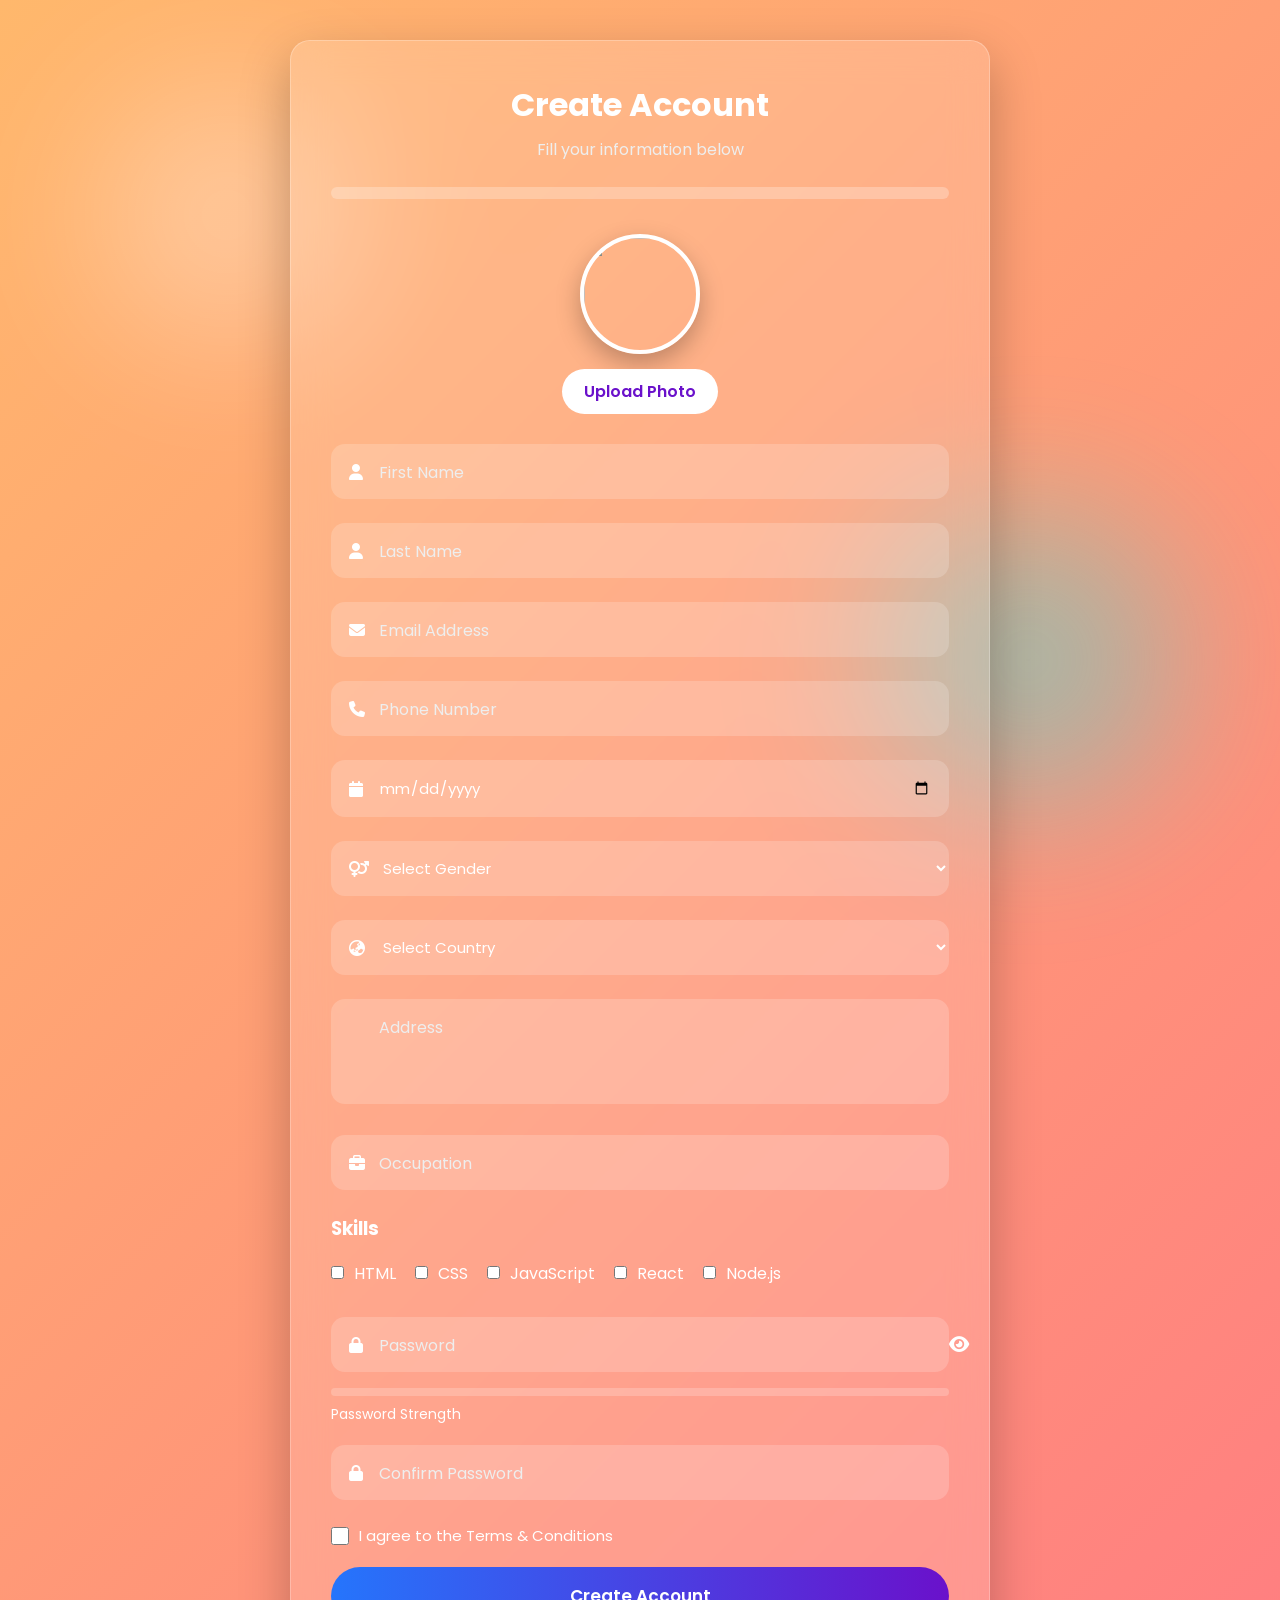
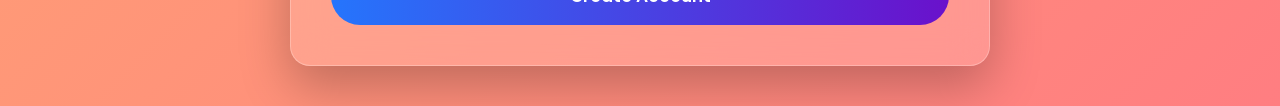
==== index.html @ e1273168 "Rename form.html to index.html" ====
<!DOCTYPE html>
<html lang="en">
<head>
    <meta charset="UTF-8">
    <meta name="viewport" content="width=device-width, initial-scale=1.0">
    <title>Interactive Registration Form</title>

    <link rel="stylesheet" href="form.css">

    <!-- Google Font -->
    <link href="https://fonts.googleapis.com/css2?family=Poppins:wght@300;400;500;600;700&display=swap" rel="stylesheet">

    <!-- Font Awesome -->
    <link rel="stylesheet"
    href="https://cdnjs.cloudflare.com/ajax/libs/font-awesome/6.6.0/css/all.min.css">
</head>
<body>

<div class="background">
    <div class="circle c1"></div>
    <div class="circle c2"></div>
</div>

<div class="container">

    <form id="registrationForm">

        <h1>Create Account</h1>
        <p>Fill your information below</p>

        <!-- Progress -->
        <div class="progress-container">
            <div class="progress-bar" id="progressBar"></div>
        </div>

        <!-- Image Upload -->

        <div class="profile-upload">

            <img src="https://cdn-icons-png.flaticon.com/512/149/149071.png"
                 id="previewImage">

            <label for="profilePic" class="upload-btn">
                Upload Photo
            </label>

            <input
            type="file"
            id="profilePic"
            accept="image/*"
            hidden>

        </div>

        <!-- First Name -->

        <div class="input-box">
            <i class="fa-solid fa-user"></i>
            <input type="text" id="firstName" required>
            <label>First Name</label>
            <small></small>
        </div>

        <!-- Last Name -->

        <div class="input-box">
            <i class="fa-solid fa-user"></i>
            <input type="text" id="lastName" required>
            <label>Last Name</label>
            <small></small>
        </div>

        <!-- Email -->

        <div class="input-box">
            <i class="fa-solid fa-envelope"></i>
            <input type="email" id="email" required>
            <label>Email Address</label>
            <small></small>
        </div>

        <!-- Phone -->

        <div class="input-box">
            <i class="fa-solid fa-phone"></i>
            <input type="tel" id="phone" maxlength="10" required>
            <label>Phone Number</label>
            <small></small>
        </div>

        <!-- DOB -->

        <div class="input-box">
            <i class="fa-solid fa-calendar"></i>
            <input type="date" id="dob" required>
        </div>

        <!-- Gender -->

        <div class="select-box">

            <i class="fa-solid fa-venus-mars"></i>

            <select id="gender">

                <option value="">Select Gender</option>

                <option>Male</option>

                <option>Female</option>

                <option>Other</option>

            </select>

        </div>

        <!-- Country -->

        <div class="select-box">

            <i class="fa-solid fa-earth-asia"></i>

            <select id="country">

                <option value="">Select Country</option>

                <option>India</option>

                <option>USA</option>

                <option>Canada</option>

                <option>Australia</option>

                <option>United Kingdom</option>

                <option>Germany</option>

                <option>Japan</option>

            </select>

        </div>

        <!-- Address -->

        <div class="textarea-box">

            <textarea
            id="address"
            rows="3"
            required></textarea>

            <label>Address</label>

        </div>

        <!-- Occupation -->

        <div class="input-box">

            <i class="fa-solid fa-briefcase"></i>

            <input
            type="text"
            id="occupation"
            required>

            <label>Occupation</label>

        </div>

        <!-- Skills -->

        <div class="checkbox-section">

            <h3>Skills</h3>

            <label>
                <input type="checkbox"> HTML
            </label>

            <label>
                <input type="checkbox"> CSS
            </label>

            <label>
                <input type="checkbox"> JavaScript
            </label>

            <label>
                <input type="checkbox"> React
            </label>

            <label>
                <input type="checkbox"> Node.js
            </label>

        </div>

        <!-- Password -->

        <div class="input-box">

            <i class="fa-solid fa-lock"></i>

            <input
            type="password"
            id="password"
            required>

            <label>Password</label>

            <span class="togglePassword">

                <i class="fa-solid fa-eye"></i>

            </span>

        </div>

        <!-- Strength -->

        <div class="strength">

            <div class="strength-bar">

                <div
                id="strengthFill">
                </div>

            </div>

            <span id="strengthText">
                Password Strength
            </span>

        </div>

        <!-- Confirm -->

        <div class="input-box">

            <i class="fa-solid fa-lock"></i>

            <input
            type="password"
            id="confirmPassword"
            required>

            <label>Confirm Password</label>

        </div>

        <!-- Terms -->

        <div class="terms">

            <label>

                <input
                type="checkbox"
                id="terms"
                required>

                I agree to the Terms &
                Conditions

            </label>

        </div>

        <!-- Button -->

        <button
        type="submit"
        id="submitBtn">

            <span>Create Account</span>

        </button>

    </form>

</div>

<script src="form.js"></script>

</body>
</html>
---- form.css ----
@import url('https://fonts.googleapis.com/css2?family=Poppins:wght@300;400;500;600;700&display=swap');

*{
    margin:0;
    padding:0;
    box-sizing:border-box;
    font-family:'Poppins',sans-serif;
}

body{
    min-height:100vh;
    display:flex;
    justify-content:center;
    align-items:center;
    padding:40px;
    overflow-x:hidden;
    background:linear-gradient(-45deg,#6a11cb,#2575fc,#ff6a88,#ffb86c);
    background-size:400% 400%;
    animation:bgAnimation 12s ease infinite;
}

/* =========================
   Animated Background
========================= */

@keyframes bgAnimation{
    0%{background-position:0% 50%;}
    50%{background-position:100% 50%;}
    100%{background-position:0% 50%;}
}

.background{
    position:fixed;
    inset:0;
    z-index:-1;
}

.circle{
    position:absolute;
    border-radius:50%;
    filter:blur(80px);
    opacity:.35;
}

.c1{
    width:250px;
    height:250px;
    background:#ffffff;
    top:10%;
    left:8%;
}

.c2{
    width:300px;
    height:300px;
    background:#00f2fe;
    bottom:10%;
    right:8%;
}

/* =========================
   Main Card
========================= */

.container{
    width:100%;
    max-width:700px;
}

form{
    background:rgba(255,255,255,.15);
    backdrop-filter:blur(18px);
    border:1px solid rgba(255,255,255,.25);
    border-radius:20px;
    padding:40px;
    box-shadow:0 20px 50px rgba(0,0,0,.25);
    animation:cardShow .7s ease;
}

@keyframes cardShow{

    from{
        opacity:0;
        transform:translateY(40px);
    }

    to{
        opacity:1;
        transform:translateY(0);
    }
}

h1{
    text-align:center;
    color:#fff;
    margin-bottom:8px;
}

p{
    text-align:center;
    color:#eee;
    margin-bottom:25px;
}

/* =========================
   Progress Bar
========================= */

.progress-container{
    width:100%;
    height:12px;
    background:rgba(255,255,255,.25);
    border-radius:30px;
    margin-bottom:35px;
    overflow:hidden;
}

.progress-bar{
    width:0%;
    height:100%;
    border-radius:30px;
    background:linear-gradient(90deg,#00dbde,#fc00ff);
    transition:.4s;
}

/* =========================
   Profile Upload
========================= */

.profile-upload{
    display:flex;
    flex-direction:column;
    align-items:center;
    margin-bottom:30px;
}

.profile-upload img{
    width:120px;
    height:120px;
    border-radius:50%;
    object-fit:cover;
    border:4px solid white;
    box-shadow:0 10px 25px rgba(0,0,0,.25);
    transition:.3s;
}

.profile-upload img:hover{
    transform:scale(1.05);
}

.upload-btn{
    margin-top:15px;
    background:#fff;
    color:#6a11cb;
    padding:10px 22px;
    border-radius:30px;
    cursor:pointer;
    font-weight:600;
    transition:.3s;
}

.upload-btn:hover{
    background:#6a11cb;
    color:#fff;
}

/* =========================
   Inputs
========================= */

.input-box,
.select-box,
.textarea-box{
    position:relative;
    margin-bottom:24px;
}

.input-box input,
.select-box select,
.textarea-box textarea{

    width:100%;
    padding:16px 18px 16px 48px;

    border:none;
    outline:none;

    border-radius:14px;

    background:rgba(255,255,255,.18);

    color:#fff;

    font-size:15px;

    transition:.3s;
}

.textarea-box textarea{
    resize:none;
    padding-top:20px;
}

/* =========================
   Icons
========================= */

.input-box i,
.select-box i{

    position:absolute;

    top:50%;
    left:18px;

    transform:translateY(-50%);

    color:#fff;
}

/* =========================
   Floating Labels
========================= */

.input-box label,
.textarea-box label{

    position:absolute;

    left:48px;
    top:16px;

    color:#eee;

    pointer-events:none;

    transition:.3s;
}

.input-box input:focus,
.select-box select:focus,
.textarea-box textarea:focus{

    background:rgba(255,255,255,.25);

    box-shadow:0 0 15px rgba(255,255,255,.35);
}

.input-box input:focus + label,
.input-box input:valid + label{

    top:-10px;
    left:16px;

    background:#2575fc;

    padding:2px 10px;

    border-radius:20px;

    font-size:12px;
}

.textarea-box textarea:focus + label,
.textarea-box textarea:valid + label{

    top:-10px;
    left:16px;

    background:#2575fc;

    padding:2px 10px;

    border-radius:20px;

    font-size:12px;
}



small{
    color:#ffdcdc;
    display:block;
    margin-top:6px;
    margin-left:5px;
    font-size:12px;
}


.checkbox-section{

    color:white;

    margin-bottom:25px;
}

.checkbox-section h3{

    margin-bottom:12px;
}

.checkbox-section label{

    display:inline-block;

    margin:6px 15px 6px 0;

    cursor:pointer;
}

.checkbox-section input{

    margin-right:6px;
}



.togglePassword{
    position:absolute;
    right:18px;
    top:50%;
    transform:translateY(-50%);
    color:white;
    cursor:pointer;
    font-size:18px;
    transition:.3s;
}

.togglePassword:hover{
    color:#00f2fe;
}



.strength{
    margin:-8px 0 20px;
}

.strength-bar{
    width:100%;
    height:8px;
    border-radius:20px;
    background:rgba(255,255,255,.2);
    overflow:hidden;
}

#strengthFill{
    width:0%;
    height:100%;
    border-radius:20px;
    background:red;
    transition:.4s ease;
}

#strengthText{
    display:block;
    margin-top:8px;
    color:white;
    font-size:14px;
}



.terms{
    margin:20px 0;
    color:white;
    font-size:15px;
}

.terms label{
    display:flex;
    align-items:center;
    gap:10px;
    cursor:pointer;
}

.terms input{
    width:18px;
    height:18px;
    accent-color:#2575fc;
}



button{
    width:100%;
    padding:16px;
    border:none;
    border-radius:50px;
    font-size:17px;
    font-weight:600;
    color:white;
    background:linear-gradient(90deg,#2575fc,#6a11cb);
    cursor:pointer;
    transition:.35s;
    position:relative;
    overflow:hidden;
}

button:hover{
    transform:translateY(-4px);
    box-shadow:0 15px 30px rgba(0,0,0,.3);
}

button:active{
    transform:scale(.98);
}

/* Ripple Effect */

button::before{

    content:"";

    position:absolute;

    width:0;
    height:0;

    border-radius:50%;

    background:rgba(255,255,255,.3);

    top:50%;
    left:50%;

    transform:translate(-50%,-50%);

    transition:.6s;
}

button:hover::before{

    width:400px;
    height:400px;
}



::-webkit-scrollbar{
    width:10px;
}

::-webkit-scrollbar-track{
    background:#222;
}

::-webkit-scrollbar-thumb{
    background:#6a11cb;
    border-radius:20px;
}

::-webkit-scrollbar-thumb:hover{
    background:#2575fc;
}

/* =========================
   Placeholder
========================= */

::placeholder{
    color:#ddd;
}


.input-box input:hover,
.select-box select:hover,
.textarea-box textarea:hover{

    transform:translateY(-2px);

    box-shadow:0 10px 25px rgba(0,0,0,.15);
}


.success{

    border:2px solid #00ff88 !important;
}

.error{

    border:2px solid #ff4d4d !important;
}


.fade{

    animation:fadeIn .5s ease;
}

@keyframes fadeIn{

    from{

        opacity:0;
        transform:translateY(20px);

    }

    to{

        opacity:1;
        transform:translateY(0);

    }

}


@media(max-width:768px){

    body{
        padding:20px;
    }

    form{
        padding:25px;
    }

    h1{
        font-size:28px;
    }

    .profile-upload img{
        width:90px;
        height:90px;
    }

    .input-box input,
    .select-box select,
    .textarea-box textarea{
        font-size:14px;
    }

    button{
        font-size:16px;
    }

}

@media(max-width:480px){

    form{
        padding:20px;
    }

    h1{
        font-size:24px;
    }

    .upload-btn{
        width:100%;
        text-align:center;
    }

    .checkbox-section label{
        display:block;
        margin-bottom:10px;
    }

}


.input-box input:focus,
.select-box select:focus,
.textarea-box textarea:focus{

    animation:glow .5s ease;
}

@keyframes glow{

    0%{

        box-shadow:0 0 0 rgba(255,255,255,0);

    }

    100%{

        box-shadow:0 0 18px rgba(255,255,255,.45);

    }

}



button.loading{

    opacity:.8;
    pointer-events:none;
}

button.loading span{

    display:none;
}

button.loading::after{

    content:"Loading...";

    color:white;
    font-weight:600;
}



.success-popup{

    position:fixed;

    top:20px;
    right:20px;

    background:#00c853;

    color:white;

    padding:15px 25px;

    border-radius:12px;

    font-weight:600;

    box-shadow:0 10px 20px rgba(0,0,0,.25);

    animation:slideDown .5s ease;

    z-index:9999;
}

@keyframes slideDown{

    from{

        opacity:0;

        transform:translateY(-30px);

    }

    to{

        opacity:1;

        transform:translateY(0);

    }

}

/* =========================
   Footer Text
========================= */

.footer-text{

    text-align:center;

    margin-top:20px;

    color:white;

    font-size:14px;
}
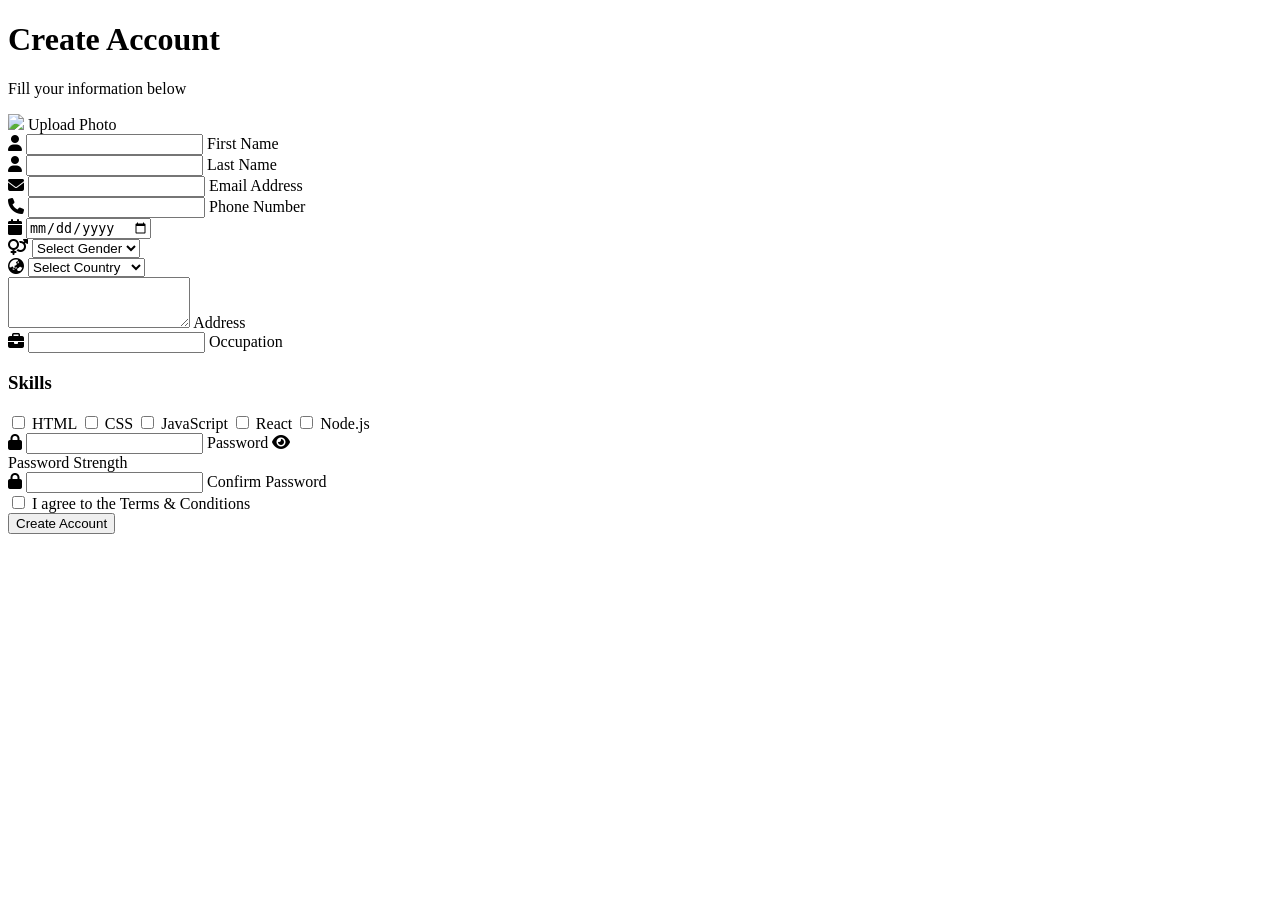
==== commit 1033ff4a: "Update stylesheet links and script references" ====
--- a/index.html
+++ b/index.html
@@ -5,7 +5,7 @@
     <meta name="viewport" content="width=device-width, initial-scale=1.0">
     <title>Interactive Registration Form</title>
 
-    <link rel="stylesheet" href="form.css">
+    <link rel="stylesheet" href="style.css">
 
     <!-- Google Font -->
     <link href="https://fonts.googleapis.com/css2?family=Poppins:wght@300;400;500;600;700&display=swap" rel="stylesheet">
@@ -285,7 +285,7 @@
 
 </div>
 
-<script src="form.js"></script>
+<script src="script.js"></script>
 
 </body>
 </html>
